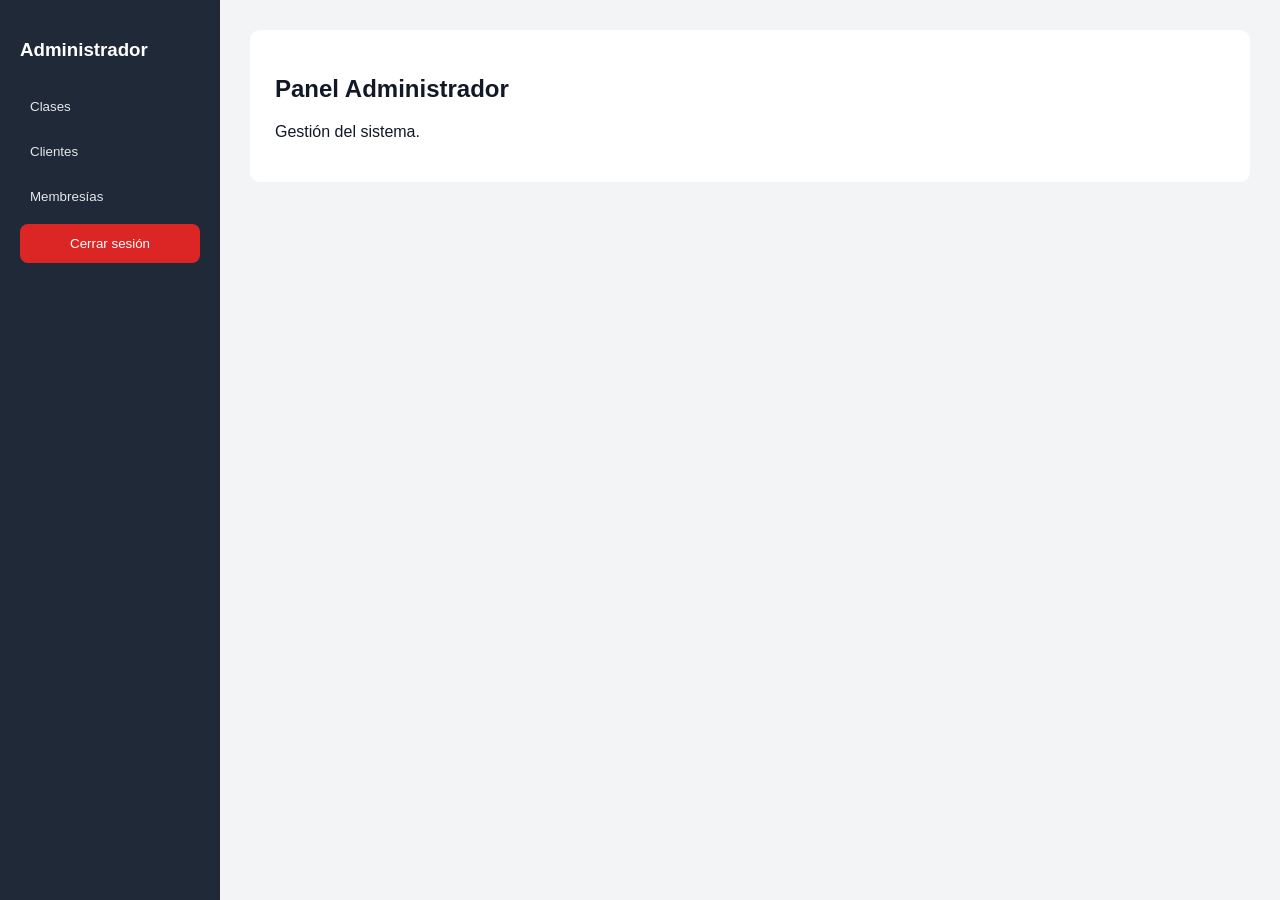
==== admin.html @ f3ab3c64 "Add files via upload nuevo front end actualizado" ====
<!DOCTYPE html>
<html lang="es">
<head>
  <meta charset="UTF-8">
  <title>Admin</title>
  <link rel="stylesheet" href="styles.css">
</head>
<body>

<div class="admin-container">
  <aside class="admin-sidebar">
    <h3>Administrador</h3>
  <button class="nav-btn" onclick="mostrarAdmin('adminClases')">Clases</button>
  <button class="nav-btn" onclick="mostrarAdmin('adminClientes')">Clientes</button>
<button class="nav-btn" onclick="mostrarAdmin('adminMembresias')">Membresías</button>
    <button class="btn danger" onclick="logout()">Cerrar sesión</button>
  </aside>

  <main class="admin-content">

  <section id="adminInicio" class="admin-sec">
    <h2>Panel Administrador</h2>
    <p>Gestión del sistema.</p>
  </section>

 <section id="adminClientes" class="admin-sec hidden">
  <h2>Clientes registrados</h2>
  <table border="1" width="100%">
    <thead>
      <tr>
        <th>Email</th>
        <th>Teléfono</th>
        <th>Membresía</th>
        <th>Acciones</th>
      </tr>
    </thead>
    <tbody id="tablaClientes"></tbody>
  </table>
</section>


  <section id="adminClases" class="admin-sec hidden">
    <h2>Clases</h2>

    <input id="claseNombre" type="text" placeholder="Nombre de la clase">
    <button class="btn" onclick="agregarClase()">Agregar clase</button>

    <ul id="listaClasesAdmin"></ul>
  </section>

  <section id="adminMembresias" class="admin-sec hidden">
  <h2>Membresías disponibles</h2>
  <ul>
    <li>Básica - $50.000 COP</li>
    <li>Normal - $80.000 COP</li>
    <li>Pro - $120.000 COP</li>
    <li>Premium - $160.000 COP</li>
  </ul>
</section>

</main>

</div>

<script src="script.js"></script>
</body>
</html>
---- styles.css ----
* {
  box-sizing: border-box;
  font-family: Arial, Helvetica, sans-serif;
}

body {
  margin: 0;
  background: #f3f4f6;
  color: #111827;
}

.header {
  background: #111827;
  color: #fff;
  padding: 20px;
  text-align: center;
  font-size: 24px;
  font-weight: bold;
}

.hero {
  height: 100vh;
  background:
    linear-gradient(rgba(0,0,0,.55), rgba(0,0,0,.55)),
    url("https://images.unsplash.com/photo-1554284126-aa88f22d8b74");
  background-size: cover;
  display: flex;
  justify-content: center;
  align-items: center;
}

.hero-content {
  text-align: center;
  color: white;
}

.btn {
  background: #2563eb;
  color: white;
  border: none;
  padding: 12px 20px;
  border-radius: 8px;
  cursor: pointer;
}

.danger {
  background: #dc2626;
}

.hidden {
  display: none;
}

.login {
  min-height: 100vh;
  display: flex;
  justify-content: center;
  align-items: center;
}

.login-card {
  background: white;
  padding: 30px;
  width: 320px;
  border-radius: 10px;
}

.login-card input {
  width: 100%;
  padding: 10px;
  margin-bottom: 15px;
}

/* ADMIN */
.admin-container {
  display: flex;
  min-height: 100vh;
}

.admin-sidebar {
  width: 220px;
  background: #1f2937;
  color: white;
  padding: 20px;
  display: flex;
  flex-direction: column;
  gap: 10px;
}

.nav-btn {
  background: none;
  border: none;
  color: #e5e7eb;
  padding: 10px;
  cursor: pointer;
  text-align: left;
  border-radius: 6px;
}

.nav-btn:hover {
  background: #2563eb;
  color: white;
}

.admin-content {
  flex: 1;
  padding: 30px;
}

.admin-sec {
  background: white;
  padding: 25px;
  border-radius: 10px;
}

/* CLIENTE */
.panel {
  min-height: 100vh;
}

.cliente-container {
  display: flex;
  min-height: 100vh;
}

.cliente-sidebar {
  width: 220px;
  background: #1f2937;
  color: white;
  padding: 20px;
  display: flex;
  flex-direction: column;
  gap: 10px;
}

.cliente-sidebar button {
  background: none;
  border: none;
  color: #e5e7eb;
  padding: 10px;
  cursor: pointer;
  text-align: left;
  border-radius: 6px;
}

.cliente-sidebar button:hover {
  background: #2563eb;
  color: white;
}

.cliente-sidebar .danger {
  margin-top: auto;
}

.cliente-content {
  flex: 1;
  padding: 30px;
}

.cliente-sec {
  background: white;
  padding: 25px;
  border-radius: 10px;
}
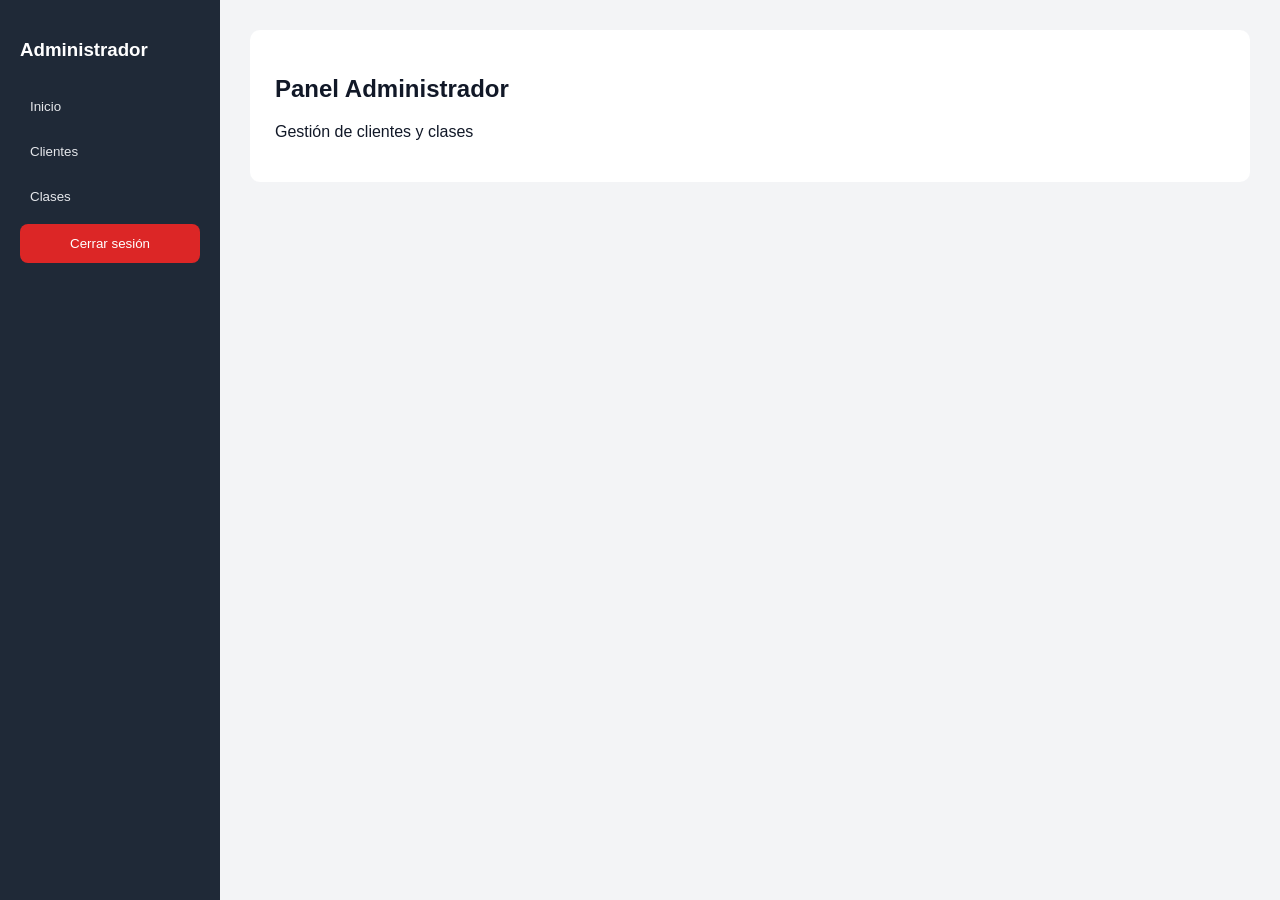
==== commit 32d55b39: "actualizacion Updated the admin panel layout and section IDs for better organization." ====
--- a/admin.html
+++ b/admin.html
@@ -1,61 +1,79 @@
 <!DOCTYPE html>
 <html lang="es">
 <head>
-  <meta charset="UTF-8">
-  <title>Admin</title>
-  <link rel="stylesheet" href="styles.css">
+<meta charset="UTF-8">
+<title>Panel Admin</title>
+<link rel="stylesheet" href="styles.css">
 </head>
+
 <body>
 
 <div class="admin-container">
-  <aside class="admin-sidebar">
-    <h3>Administrador</h3>
-  <button class="nav-btn" onclick="mostrarAdmin('adminClases')">Clases</button>
-  <button class="nav-btn" onclick="mostrarAdmin('adminClientes')">Clientes</button>
-<button class="nav-btn" onclick="mostrarAdmin('adminMembresias')">Membresías</button>
-    <button class="btn danger" onclick="logout()">Cerrar sesión</button>
-  </aside>
 
-  <main class="admin-content">
+<aside class="admin-sidebar">
 
-  <section id="adminInicio" class="admin-sec">
-    <h2>Panel Administrador</h2>
-    <p>Gestión del sistema.</p>
-  </section>
+<h3>Administrador</h3>
 
- <section id="adminClientes" class="admin-sec hidden">
-  <h2>Clientes registrados</h2>
-  <table border="1" width="100%">
-    <thead>
-      <tr>
-        <th>Email</th>
-        <th>Teléfono</th>
-        <th>Membresía</th>
-        <th>Acciones</th>
-      </tr>
-    </thead>
-    <tbody id="tablaClientes"></tbody>
-  </table>
+<button onclick="mostrarAdmin('inicio')" class="nav-btn">Inicio</button>
+<button onclick="mostrarAdmin('clientes')" class="nav-btn">Clientes</button>
+<button onclick="mostrarAdmin('clases')" class="nav-btn">Clases</button>
+
+<button onclick="logout()" class="btn danger">Cerrar sesión</button>
+
+</aside>
+
+<main class="admin-content">
+
+<section id="inicio" class="admin-sec">
+
+<h2>Panel Administrador</h2>
+<p>Gestión de clientes y clases</p>
+
 </section>
 
+<section id="clientes" class="admin-sec hidden">
 
-  <section id="adminClases" class="admin-sec hidden">
-    <h2>Clases</h2>
+<h2>Clientes</h2>
 
-    <input id="claseNombre" type="text" placeholder="Nombre de la clase">
-    <button class="btn" onclick="agregarClase()">Agregar clase</button>
+<table>
 
-    <ul id="listaClasesAdmin"></ul>
-  </section>
+<thead>
+<tr>
+<th>Email</th>
+<th>Membresía</th>
+<th>Acción</th>
+</tr>
+</thead>
 
-  <section id="adminMembresias" class="admin-sec hidden">
-  <h2>Membresías disponibles</h2>
-  <ul>
-    <li>Básica - $50.000 COP</li>
-    <li>Normal - $80.000 COP</li>
-    <li>Pro - $120.000 COP</li>
-    <li>Premium - $160.000 COP</li>
-  </ul>
+<tbody id="tablaClientes"></tbody>
+
+</table>
+
+</section>
+
+<section id="clases" class="admin-sec hidden">
+
+<h2>Clases</h2>
+
+<input id="nombreClase" placeholder="Nombre clase">
+<input id="horarioClase" placeholder="Horario">
+
+<button onclick="agregarClase()" class="btn">Agregar clase</button>
+
+<table>
+
+<thead>
+<tr>
+<th>Clase</th>
+<th>Horario</th>
+<th>Acción</th>
+</tr>
+</thead>
+
+<tbody id="tablaClasesAdmin"></tbody>
+
+</table>
+
 </section>
 
 </main>
@@ -63,5 +81,6 @@
 </div>
 
 <script src="script.js"></script>
+
 </body>
 </html>
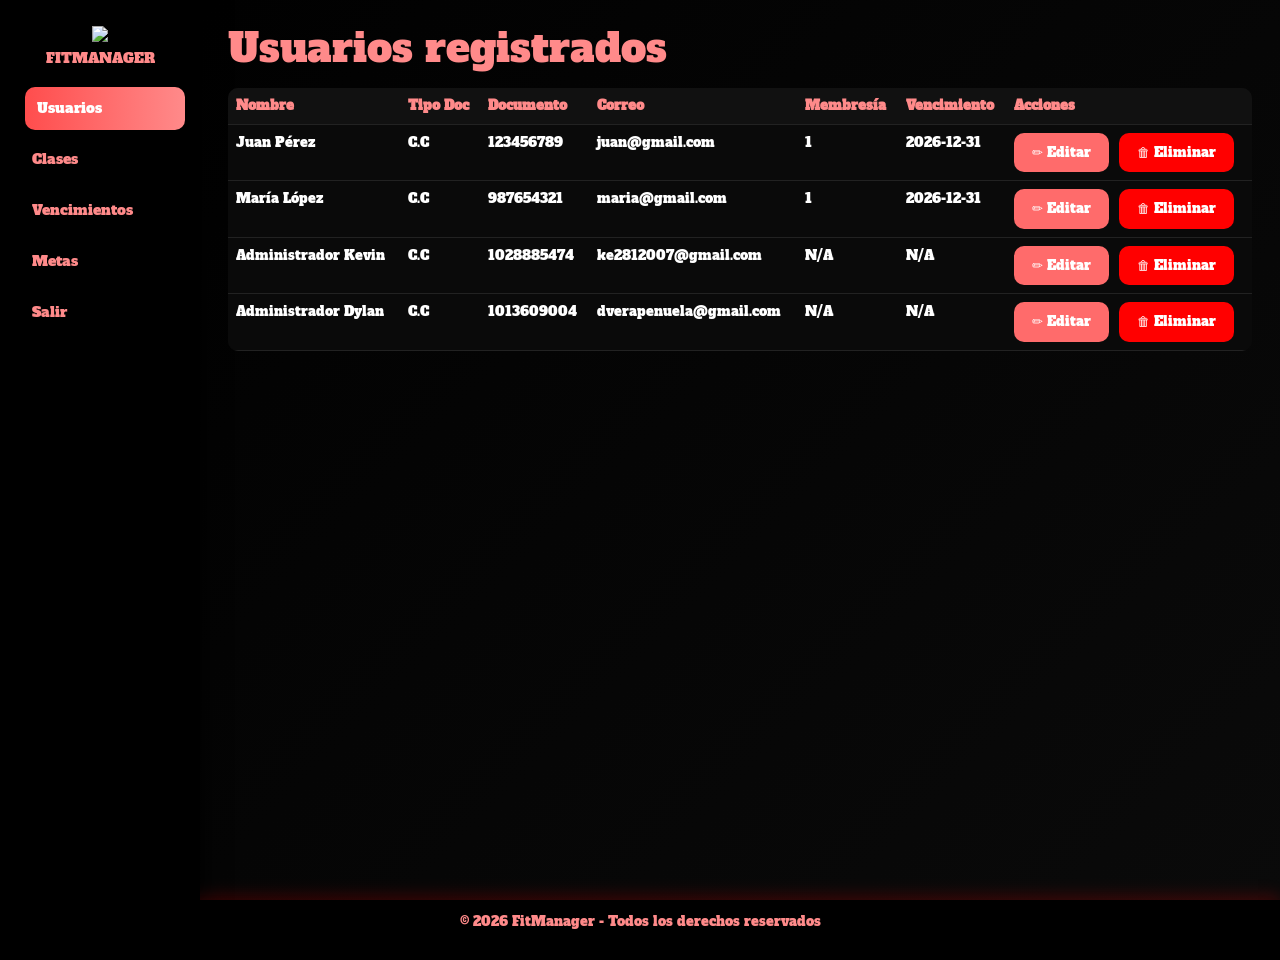
==== commit 19c5d0b3: "Add files via upload" ====
--- a/admin.html
+++ b/admin.html
@@ -1,86 +1,188 @@
 <!DOCTYPE html>
 <html lang="es">
+
 <head>
-<meta charset="UTF-8">
-<title>Panel Admin</title>
-<link rel="stylesheet" href="styles.css">
+    <meta charset="UTF-8">
+    <title>Admin - FitManager</title>
+
+    <link href="https://cdn.jsdelivr.net/npm/bootstrap@5.3.3/dist/css/bootstrap.min.css" rel="stylesheet">
+    <link rel="stylesheet" href="CSS/styles.css">
+
+    <script src="JS/script.js" defer></script>
+
+    <link href="https://fonts.googleapis.com/css2?family=Alfa+Slab+One&display=swap" rel="stylesheet">
 </head>
 
 <body>
 
-<div class="admin-container">
+    <div class="layout">
 
-<aside class="admin-sidebar">
+        <!-- ===== SIDEBAR ===== -->
+        <div class="sidebar">
 
-<h3>Administrador</h3>
+            <div class="sidebar-logo">
+                <img src="img/Fitmanagerpro.PNG" class="logo">
+                <h2>FITMANAGER</h2>
+            </div>
 
-<button onclick="mostrarAdmin('inicio')" class="nav-btn">Inicio</button>
-<button onclick="mostrarAdmin('clientes')" class="nav-btn">Clientes</button>
-<button onclick="mostrarAdmin('clases')" class="nav-btn">Clases</button>
+            <ul>
+                <li onclick="mostrarSeccion('usuarios', this)" class="activo">
+                    Usuarios
+                </li>
 
-<button onclick="logout()" class="btn danger">Cerrar sesión</button>
+                <li onclick="mostrarSeccion('clases', this)">
+                    Clases
+                </li>
 
-</aside>
+                <li onclick="mostrarSeccion('vencimientos', this)">
+                    Vencimientos
+                </li>
 
-<main class="admin-content">
+                <li onclick="mostrarSeccion('metasAdmin', this)">
+                    Metas
+                </li>
 
-<section id="inicio" class="admin-sec">
+                <li onclick="logout()">
+                    Salir
+                </li>
+            </ul>
 
-<h2>Panel Administrador</h2>
-<p>Gestión de clientes y clases</p>
+        </div>
 
-</section>
+        <!-- ===== CONTENIDO ===== -->
+        <div class="contenido">
 
-<section id="clientes" class="admin-sec hidden">
+            <!-- ===== USUARIOS ===== -->
+            <div id="usuarios" class="seccion activa">
 
-<h2>Clientes</h2>
+                <h1>Usuarios registrados</h1>
 
-<table>
+                <div class="tabla-container">
 
-<thead>
-<tr>
-<th>Email</th>
-<th>Membresía</th>
-<th>Acción</th>
-</tr>
-</thead>
+                    <table class="table">
 
-<tbody id="tablaClientes"></tbody>
+                        <thead>
+                            <tr>
+                                <th>Nombre</th>
+                                <th>Tipo Doc</th>
+                                <th>Documento</th>
+                                <th>Correo</th>
+                                <th>Membresía</th>
+                                <th>Vencimiento</th>
+                                <th>Acciones</th>
+                            </tr>
+                        </thead>
 
-</table>
+                        <!-- SOLO UNO -->
+                        <tbody id="tabla-usuarios">
+                        </tbody>
 
-</section>
+                    </table>
 
-<section id="clases" class="admin-sec hidden">
+                </div>
 
-<h2>Clases</h2>
+            </div>
 
-<input id="nombreClase" placeholder="Nombre clase">
-<input id="horarioClase" placeholder="Horario">
+            <!-- ===== CLASES ===== -->
+            <div id="clases" class="seccion">
 
-<button onclick="agregarClase()" class="btn">Agregar clase</button>
+                <h1>Clases</h1>
 
-<table>
+                <form onsubmit="crearClase(event)">
 
-<thead>
-<tr>
-<th>Clase</th>
-<th>Horario</th>
-<th>Acción</th>
-</tr>
-</thead>
+                    <input
+                        type="text"
+                        id="nombreClase"
+                        placeholder="Nombre de la clase"
+                        required
+                    >
 
-<tbody id="tablaClasesAdmin"></tbody>
+                    <button type="submit">
+                        Crear Clase
+                    </button>
 
-</table>
+                </form>
 
-</section>
+                <div id="clases-admin" class="cards"></div>
 
-</main>
+            </div>
 
-</div>
+            <!-- ===== VENCIMIENTOS ===== -->
+            <div id="vencimientos" class="seccion">
 
-<script src="script.js"></script>
+                <h1>Asignar vencimiento</h1>
+
+                <form onsubmit="asignarVencimiento(event)">
+
+                    <input
+                        type="email"
+                        id="correoVencimiento"
+                        placeholder="Correo del usuario"
+                        required
+                    >
+
+                    <input
+                        type="date"
+                        id="fechaVencimiento"
+                        required
+                    >
+
+                    <button type="submit">
+                        Asignar
+                    </button>
+
+                </form>
+
+            </div>
+
+            <!-- ===== METAS ADMIN ===== -->
+            <div id="metasAdmin" class="seccion">
+
+                <h1>Asignar metas a usuarios</h1>
+
+                <form onsubmit="asignarMeta(event)">
+
+                    <input
+                        type="email"
+                        id="correoMeta"
+                        placeholder="Correo del usuario"
+                        required
+                    >
+
+                    <input
+                        type="text"
+                        id="ejercicioMeta"
+                        placeholder="Ejercicio"
+                        required
+                    >
+
+                    <input
+                        type="number"
+                        id="valorMeta"
+                        placeholder="Meta (reps)"
+                        required
+                    >
+
+                    <button type="submit">
+                        Asignar Meta
+                    </button>
+
+                </form>
+
+                <div id="lista-metas-admin" class="cards"></div>
+
+            </div>
+
+        </div>
+
+    </div>
+
+    <footer class="footer">
+        <p>© 2026 FitManager - Todos los derechos reservados</p>
+    </footer>
+
+    <script src="https://cdn.jsdelivr.net/npm/bootstrap@5.3.3/dist/js/bootstrap.bundle.min.js"></script>
 
 </body>
-</html>
+
+</html>
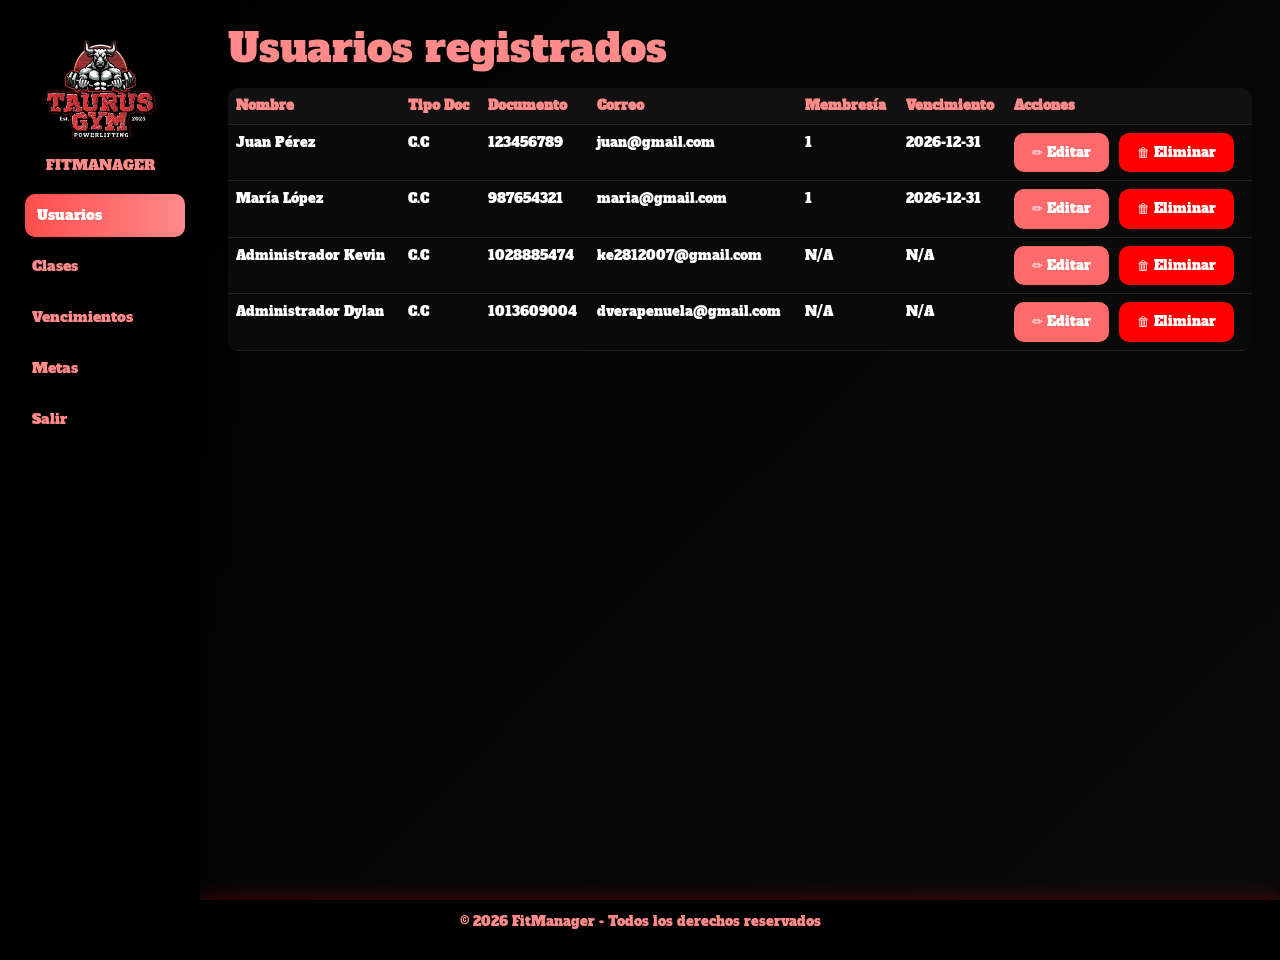
==== commit 0b78c806: "Update admin.html" ====
--- a/admin.html
+++ b/admin.html
@@ -21,7 +21,7 @@
         <div class="sidebar">
 
             <div class="sidebar-logo">
-                <img src="img/Fitmanagerpro.PNG" class="logo">
+                <img src="img/Fitmanagerpro.png" class="logo">
                 <h2>FITMANAGER</h2>
             </div>
 
@@ -185,4 +185,4 @@
 
 </body>
 
-</html>+</html>
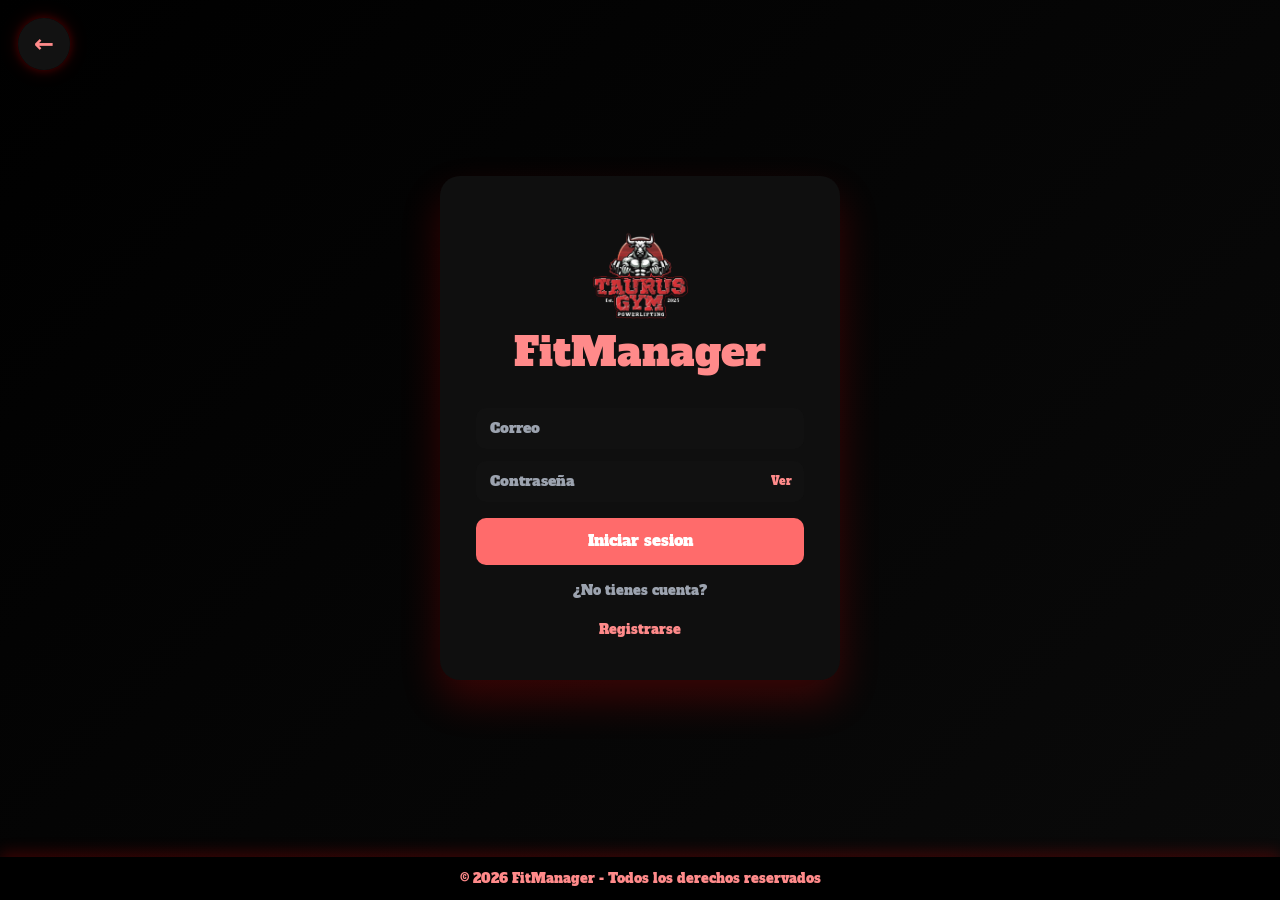
==== commit 291a527c: "Add files via upload" ====
--- a/admin.html
+++ b/admin.html
@@ -1,188 +1,17 @@
-<!DOCTYPE html>
-<html lang="es">
-
-<head>
-    <meta charset="UTF-8">
-    <title>Admin - FitManager</title>
-
-    <link href="https://cdn.jsdelivr.net/npm/bootstrap@5.3.3/dist/css/bootstrap.min.css" rel="stylesheet">
-    <link rel="stylesheet" href="CSS/styles.css">
-
-    <script src="JS/script.js" defer></script>
-
-    <link href="https://fonts.googleapis.com/css2?family=Alfa+Slab+One&display=swap" rel="stylesheet">
-</head>
-
-<body>
-
-    <div class="layout">
-
-        <!-- ===== SIDEBAR ===== -->
-        <div class="sidebar">
-
-            <div class="sidebar-logo">
-                <img src="img/Fitmanagerpro.png" class="logo">
-                <h2>FITMANAGER</h2>
-            </div>
-
-            <ul>
-                <li onclick="mostrarSeccion('usuarios', this)" class="activo">
-                    Usuarios
-                </li>
-
-                <li onclick="mostrarSeccion('clases', this)">
-                    Clases
-                </li>
-
-                <li onclick="mostrarSeccion('vencimientos', this)">
-                    Vencimientos
-                </li>
-
-                <li onclick="mostrarSeccion('metasAdmin', this)">
-                    Metas
-                </li>
-
-                <li onclick="logout()">
-                    Salir
-                </li>
-            </ul>
-
-        </div>
-
-        <!-- ===== CONTENIDO ===== -->
-        <div class="contenido">
-
-            <!-- ===== USUARIOS ===== -->
-            <div id="usuarios" class="seccion activa">
-
-                <h1>Usuarios registrados</h1>
-
-                <div class="tabla-container">
-
-                    <table class="table">
-
-                        <thead>
-                            <tr>
-                                <th>Nombre</th>
-                                <th>Tipo Doc</th>
-                                <th>Documento</th>
-                                <th>Correo</th>
-                                <th>Membresía</th>
-                                <th>Vencimiento</th>
-                                <th>Acciones</th>
-                            </tr>
-                        </thead>
-
-                        <!-- SOLO UNO -->
-                        <tbody id="tabla-usuarios">
-                        </tbody>
-
-                    </table>
-
-                </div>
-
-            </div>
-
-            <!-- ===== CLASES ===== -->
-            <div id="clases" class="seccion">
-
-                <h1>Clases</h1>
-
-                <form onsubmit="crearClase(event)">
-
-                    <input
-                        type="text"
-                        id="nombreClase"
-                        placeholder="Nombre de la clase"
-                        required
-                    >
-
-                    <button type="submit">
-                        Crear Clase
-                    </button>
-
-                </form>
-
-                <div id="clases-admin" class="cards"></div>
-
-            </div>
-
-            <!-- ===== VENCIMIENTOS ===== -->
-            <div id="vencimientos" class="seccion">
-
-                <h1>Asignar vencimiento</h1>
-
-                <form onsubmit="asignarVencimiento(event)">
-
-                    <input
-                        type="email"
-                        id="correoVencimiento"
-                        placeholder="Correo del usuario"
-                        required
-                    >
-
-                    <input
-                        type="date"
-                        id="fechaVencimiento"
-                        required
-                    >
-
-                    <button type="submit">
-                        Asignar
-                    </button>
-
-                </form>
-
-            </div>
-
-            <!-- ===== METAS ADMIN ===== -->
-            <div id="metasAdmin" class="seccion">
-
-                <h1>Asignar metas a usuarios</h1>
-
-                <form onsubmit="asignarMeta(event)">
-
-                    <input
-                        type="email"
-                        id="correoMeta"
-                        placeholder="Correo del usuario"
-                        required
-                    >
-
-                    <input
-                        type="text"
-                        id="ejercicioMeta"
-                        placeholder="Ejercicio"
-                        required
-                    >
-
-                    <input
-                        type="number"
-                        id="valorMeta"
-                        placeholder="Meta (reps)"
-                        required
-                    >
-
-                    <button type="submit">
-                        Asignar Meta
-                    </button>
-
-                </form>
-
-                <div id="lista-metas-admin" class="cards"></div>
-
-            </div>
-
-        </div>
-
-    </div>
-
-    <footer class="footer">
-        <p>© 2026 FitManager - Todos los derechos reservados</p>
-    </footer>
-
-    <script src="https://cdn.jsdelivr.net/npm/bootstrap@5.3.3/dist/js/bootstrap.bundle.min.js"></script>
-
-</body>
-
+﻿<!DOCTYPE html>
+<html lang="es">
+<head>
+  <meta charset="UTF-8"><meta name="viewport" content="width=device-width, initial-scale=1.0"><title>Admin - FitManager</title>
+  <link href="https://cdn.jsdelivr.net/npm/bootstrap@5.3.3/dist/css/bootstrap.min.css" rel="stylesheet"><link rel="stylesheet" href="CSS/styles.css"><link href="https://fonts.googleapis.com/css2?family=Alfa+Slab+One&display=swap" rel="stylesheet"><script src="JS/app.js" defer></script>
+</head>
+<body data-page="admin">
+  <div class="layout"><aside class="sidebar"><div class="sidebar-logo"><img src="img/Fitmanagerpro.png" class="logo" alt="FitManager"><h2>FITMANAGER</h2></div><ul><li onclick="mostrarSeccion('usuarios', this)" class="activo">Usuarios</li><li onclick="mostrarSeccion('clases', this)">Clases</li><li onclick="mostrarSeccion('vencimientos', this)">Vencimientos</li><li onclick="mostrarSeccion('metasAdmin', this)">Metas</li><li class="sidebar-dropdown">Extras<ul class="submenu-extras"><li onclick="mostrarSeccion('facturasCabecera', this)">Facturas cabecera</li><li onclick="mostrarSeccion('facturasDetalladas', this)">Facturas detalladas</li></ul></li><li onclick="logout()">Salir</li></ul></aside>
+  <main class="contenido"><section id="usuarios" class="seccion activa"><h1>Usuarios registrados</h1><div class="tabla-container"><table class="table"><thead><tr><th>Nombre</th><th>Tipo Doc</th><th>Documento</th><th>Correo</th><th>Membresia</th><th>Vencimiento</th><th>Acciones</th></tr></thead><tbody id="tabla-usuarios"></tbody></table></div></section>
+  <section id="clases" class="seccion"><h1>Clases</h1><form onsubmit="createClass(event)"><input type="text" id="nombreClase" placeholder="Nombre de la clase" required><button type="submit">Crear Clase</button></form><div id="clases-admin" class="cards"></div></section>
+  <section id="vencimientos" class="seccion"><h1>Asignar vencimiento</h1><form onsubmit="assignExpiration(event)"><input type="email" id="correoVencimiento" placeholder="Correo del usuario" required><input type="date" id="fechaVencimiento" required><button type="submit">Asignar</button></form></section>
+  <section id="metasAdmin" class="seccion"><h1>Asignar metas a usuarios</h1><form onsubmit="assignGoal(event)"><input type="email" id="correoMeta" placeholder="Correo del usuario" required><input type="text" id="ejercicioMeta" placeholder="Ejercicio" required><input type="number" id="valorMeta" placeholder="Meta (reps)" required><button type="submit">Asignar Meta</button></form><div id="lista-metas-admin" class="cards"></div></section>
+  <section id="facturasCabecera" class="seccion"><h1>Facturas cabecera</h1><div class="tabla-container"><table class="table"><thead><tr><th>ID</th><th>Fecha</th><th>N Factura</th><th>Valor total</th><th>Metodo de pago</th><th>Usuario</th><th>Correo</th></tr></thead><tbody id="tabla-facturas-cabecera"></tbody></table></div></section>
+  <section id="facturasDetalladas" class="seccion"><h1>Facturas detalladas</h1><div class="tabla-container"><table class="table"><thead><tr><th>ID detalle</th><th>N Factura</th><th>Producto</th><th>Precio producto</th><th>Cantidad</th><th>Fecha factura</th><th>Usuario</th></tr></thead><tbody id="tabla-facturas-detalladas"></tbody></table></div></section></main></div>
+  <footer class="footer">© 2026 FitManager - Todos los derechos reservados</footer>
+</body>
 </html>
--- a/CSS/styles.css
+++ b/CSS/styles.css
@@ -0,0 +1,7 @@
+﻿*{margin:0;padding:0;box-sizing:border-box;font-family:'Alfa Slab One',cursive}html,body{min-height:100%;background:linear-gradient(135deg,#000,#0a0a0a);color:#d1d5db}a{text-decoration:none;color:#e5e7eb}h1,h2,h3{color:#ff8a8a}.logo{width:370px;height:auto;object-fit:contain}.animated-logo{animation:flotar 3s ease-in-out infinite}@keyframes flotar{0%,100%{transform:translateY(0)}50%{transform:translateY(-8px)}}.footer{width:100%;text-align:center;padding:12px;background:#000;color:#ff8a8a;font-size:13px;box-shadow:0 -5px 15px rgba(255,0,0,.2);flex-shrink:0}button,.btn-main,.btn-nav{padding:10px 18px;border:0;border-radius:10px;background:#ff6b6b;color:#fff;cursor:pointer;transition:.3s;display:inline-block}button:hover,.btn-main:hover,.btn-nav:hover{background:#ff4d4d;transform:scale(1.05);box-shadow:0 0 8px rgba(255,107,107,.6),0 0 15px rgba(255,107,107,.6),0 0 30px rgba(255,0,0,.5)}.btn-danger{background:#f00;margin-left:6px}input,.select-pro,select{width:100%;padding:10px 14px;border-radius:10px;border:0;background:#111;color:#fff;font-size:14px}input::placeholder{color:#9ca3af}form{display:flex;flex-direction:column;gap:10px}.notificacion-flotante{position:fixed;top:20px;right:20px;background:#3b82f6;color:#fff;padding:15px 20px;border-radius:10px;font-family:sans-serif;font-weight:bold;box-shadow:0 5px 15px rgba(0,0,0,.3);opacity:0;transform:translateY(-20px);transition:.4s;z-index:9999}.notificacion-flotante.error{background:#ff4d4d}.notificacion-flotante.show{opacity:1;transform:translateY(0)}
+body.index-page{min-height:100vh;display:flex;flex-direction:column;overflow-x:hidden}.navbar{background:#1f1e1e;padding:12px 40px;display:flex;align-items:center;justify-content:space-between;gap:14px;flex-shrink:0}.logo-nav,.nav-buttons,.nav-catalogo{display:flex;align-items:center;gap:10px}.logo-nav img{width:40px}.logo-nav h2{margin:0;line-height:1;color:#ff8a8a}.nav-buttons .btn-nav{padding:8px 16px;font-size:13px}.hero{flex:1;display:flex;align-items:center;justify-content:center;padding:22px 20px;text-align:center;min-height:0}.hero-content{display:flex;flex-direction:column;align-items:center;width:100%}.hero-content .logo{width:500px;max-width:550px;margin-bottom:10px}.hero h1{font-size:26px;margin-bottom:15px}.hero p{font-size:13px;color:#bfbfbf;max-width:560px;margin:14px 0;line-height:1.5}.hero-buttons{display:flex;gap:14px;justify-content:center;margin-top:8px;width:100%;max-width:400px}.hero-buttons .btn-main{flex:1;text-align:center;padding:10px 14px;font-size:13px}.info{display:flex;flex-wrap:nowrap;justify-content:center;gap:20px;padding:28px 30px;flex-shrink:0}.card-info{background:#1e1e1e;padding:26px 36px;border-radius:14px;text-align:center;box-shadow:0 6px 16px rgba(255,0,0,.2);flex:0 0 330px;max-width:330px;min-height:125px;cursor:pointer;transition:.3s}.card-info:hover{transform:translateY(-8px) scale(1.03);background:#2e2e2e;box-shadow:0 0 12px rgba(255,107,107,.5),0 0 28px rgba(255,0,0,.3),0 16px 30px rgba(0,0,0,.4)}.card-info h3{font-size:16px;margin-bottom:10px}.card-info p{color:#d1d5db;font-size:13px;line-height:1.55}.catalogo-panel{display:none;position:fixed;top:74px;left:0;right:0;bottom:48px;z-index:1000;overflow-y:auto;padding:28px 30px;background:linear-gradient(135deg,#000,#0a0a0a)}.catalogo-panel:target{display:block}.catalogo-header{display:flex;align-items:center;justify-content:center;gap:18px;margin-bottom:24px}.catalogo-header h2{margin:0}.catalogo-grid{display:grid;grid-template-columns:repeat(auto-fit,minmax(190px,1fr));gap:16px}.catalogo-card{background:#1e1e1e;padding:20px;border-radius:14px;text-align:center;box-shadow:0 6px 16px rgba(255,0,0,.2);color:#d1d5db}.catalogo-card h3{font-size:15px;color:#ff8a8a}.catalogo-card p{font-size:20px;color:#fff;margin:10px 0}.catalogo-card span{display:block;font-size:12px;color:#cfd5df;margin-bottom:14px}.catalogo-actions{display:flex;justify-content:center;margin-top:12px}.catalogo-actions .btn-main{padding:9px 18px;font-size:12px;min-width:120px;text-align:center}
+body.login-body,body.register-body{min-height:100vh;display:flex;flex-direction:column;overflow-y:auto}.btn-volver-icon{position:fixed;top:18px;left:18px;width:52px;height:52px;border-radius:50%;background:rgba(20,20,20,.95);color:#ff8a8a;font-size:24px;font-weight:bold;display:flex;align-items:center;justify-content:center;z-index:9999;backdrop-filter:blur(10px);box-shadow:0 0 10px rgba(255,0,0,.25),0 0 20px rgba(255,0,0,.15)}.container-login{background:#0f0f0f;padding:40px 36px;border-radius:20px;width:100%;max-width:400px;text-align:center;box-shadow:0 20px 40px rgba(255,0,0,.2);color:#fff;margin:auto}.container-login form{gap:12px;margin-top:10px}.container-login button{width:100%;padding:12px;font-size:15px;margin-top:4px}.container-login p{margin-top:16px;font-size:13px;color:#9ca3af}.container-login a{color:#ff8a8a;font-size:13px}.logo-container{display:flex;flex-direction:column;align-items:center;margin-bottom:24px}.logo-container .logo{width:120px}.fecha-label{display:block;text-align:left;margin-bottom:6px;padding-left:2px;color:#9ca3af;font-size:14px}.fecha-input{width:100%;color:#9ca3af}.form-check{display:flex;align-items:center;gap:8px;margin-top:8px;color:#d1d5db;font-size:12px;text-align:left}.form-check-input{width:18px;height:18px;margin:0;cursor:pointer;background-color:#111;border:2px solid #ff8a8a;box-shadow:none}.form-check-label{margin:0;cursor:pointer;line-height:1.2}.password-box{position:relative}.password-box span{position:absolute;right:12px;top:50%;transform:translateY(-50%);font-size:11px;color:#ff8a8a;cursor:pointer}
+.layout{height:100vh;display:flex;overflow:hidden}.sidebar{background:#000;padding:20px;width:200px;height:100vh;overflow-y:auto;flex-shrink:0;box-shadow:5px 0 20px rgba(0,0,0,.8)}.sidebar-logo{text-align:center;margin-bottom:20px}.sidebar-logo .logo{width:140px}.sidebar-logo h2{font-size:14px;margin-top:6px}.sidebar ul{list-style:none;padding-left:0}.sidebar li{padding:11px 12px;border-radius:10px;margin-bottom:8px;cursor:pointer;transition:.3s;color:#ff8a8a;font-size:14px}.sidebar li:hover,.sidebar li.activo{background:linear-gradient(90deg,#ff4d4d,#ff8a8a);color:#fff;transform:translateX(5px)}.sidebar-dropdown{position:relative}.submenu-extras{display:none;margin-top:8px;padding-left:10px}.sidebar-dropdown:hover .submenu-extras{display:block}.submenu-extras li{background:#111;color:#e5e7eb;font-size:12px;margin-bottom:6px}.contenido{flex:1;height:100vh;overflow-y:auto;padding:24px 28px}.seccion{opacity:0;transform:translateY(15px);transition:.35s;display:none}.seccion.activa{opacity:1;transform:translateY(0);display:block}.tabla-container{width:100%;overflow-x:auto;margin-top:16px}table,.table{width:100%;border-collapse:collapse;background:#0a0a0a;border-radius:10px;overflow:hidden;color:#e5e7eb;margin-bottom:0}th,.table th{background:#111;color:#ff6b6b;text-align:left;padding:12px 15px;font-size:13px;border-color:#222}td,.table td{padding:12px 15px;border-top:1px solid #222;background:#0a0a0a;color:#e5e7eb;font-size:13px;border-color:#222}tr:hover{background:#111}.cards{display:grid;grid-template-columns:repeat(auto-fill,minmax(180px,1fr));gap:14px;margin-top:16px}.card{background:#0f0f0f;padding:14px;border-radius:12px;box-shadow:0 6px 16px rgba(255,0,0,.15);color:#d1d5db;border:0}.dashboard-inicio{display:grid;grid-template-columns:1fr 1fr;gap:16px;margin-top:16px}.grafica-card,.clases-card{background:linear-gradient(135deg,#1e1e1e,#2a2a2a);padding:16px;border-radius:14px;color:#fff;box-shadow:0 4px 12px rgba(0,0,0,.3)}.grafica-card{text-align:center;display:flex;flex-direction:column;align-items:center;justify-content:flex-start;gap:18px;height:360px}.grafica-card canvas{width:100%;max-height:180px}.btn-asistencia{padding:10px 20px;font-size:14px;font-weight:bold;border-radius:10px;background:#22c55e;width:100%;margin-top:0}.btn-asistencia:hover{background:#16a34a;box-shadow:0 0 12px rgba(34,197,94,.5)}.clases-columna{display:flex;flex-direction:column;gap:16px}.clases-card{overflow-y:auto}.clases-card h2{font-size:15px;margin-bottom:10px}.clase-item{background:#111;padding:8px 12px;margin-bottom:8px;border-radius:10px;display:flex;justify-content:space-between;align-items:center;font-size:13px}.clase-item button{padding:6px 12px;font-size:12px}.tabla-mis-clases{width:100%;font-size:13px}.tabla-mis-clases th,.tabla-mis-clases td{padding:8px 10px;font-size:12px}
+@media(max-width:992px){.navbar{flex-wrap:wrap;justify-content:center;padding:10px 14px}.logo-nav{width:100%;justify-content:center}.nav-catalogo,.nav-buttons{justify-content:center;flex-wrap:wrap}.hero-content .logo{width:320px;max-width:86%}.info{flex-wrap:wrap;padding:18px 12px}.card-info{flex:0 0 160px;max-width:160px;min-height:90px;padding:14px 10px}.card-info h3{font-size:11px}.card-info p{font-size:8px}.layout{height:auto;min-height:100vh;overflow:visible}.contenido{height:auto;min-height:100vh;padding:18px}.dashboard-inicio{grid-template-columns:1fr}.catalogo-panel{top:116px;bottom:36px}.footer{font-size:9px;padding:8px}}
+@media(max-width:768px){.logo-nav img{width:30px}.logo-nav h2{font-size:15px}.btn-nav,.btn-main{padding:7px 9px;font-size:9px}.hero{padding:18px 12px 10px}.hero-content .logo{width:270px}.hero h1{font-size:18px}.hero p{font-size:10px}.card-info{flex:0 0 150px;max-width:150px}.catalogo-grid{grid-template-columns:1fr}.layout{flex-direction:column}.sidebar{width:100%;height:auto;padding:14px}.sidebar-logo .logo{width:100px}.sidebar ul{display:flex;flex-wrap:wrap;justify-content:center;gap:8px}.sidebar li{margin-bottom:0;font-size:12px;padding:9px 12px}.sidebar li:hover,.sidebar li.activo{transform:none}table,.table{min-width:760px}.container-login{max-width:92%;padding:30px 24px}}
+@media(max-width:480px){.navbar{padding:8px 10px;gap:6px}.logo-nav img{width:26px}.logo-nav h2{font-size:14px}.nav-catalogo,.nav-buttons{width:100%;gap:6px}.btn-nav{padding:7px 9px;font-size:8px}.hero{padding:12px 10px 8px}.hero-content .logo{width:235px}.hero h1{font-size:17px}.hero p{font-size:9px;line-height:1.3}.hero-buttons{max-width:220px;gap:8px}.hero-buttons .btn-main{font-size:8px;padding:7px 8px}.info{gap:7px;padding:8px 10px 10px}.card-info{flex:0 0 112px;max-width:112px;min-height:76px;padding:9px 5px}.card-info h3{font-size:8px}.card-info p{font-size:6.5px}.catalogo-panel{top:106px;bottom:32px;padding:14px 10px}.catalogo-actions .btn-main{width:100%;max-width:170px}.container-login{padding:26px 20px}.footer{font-size:7px;padding:7px}}
